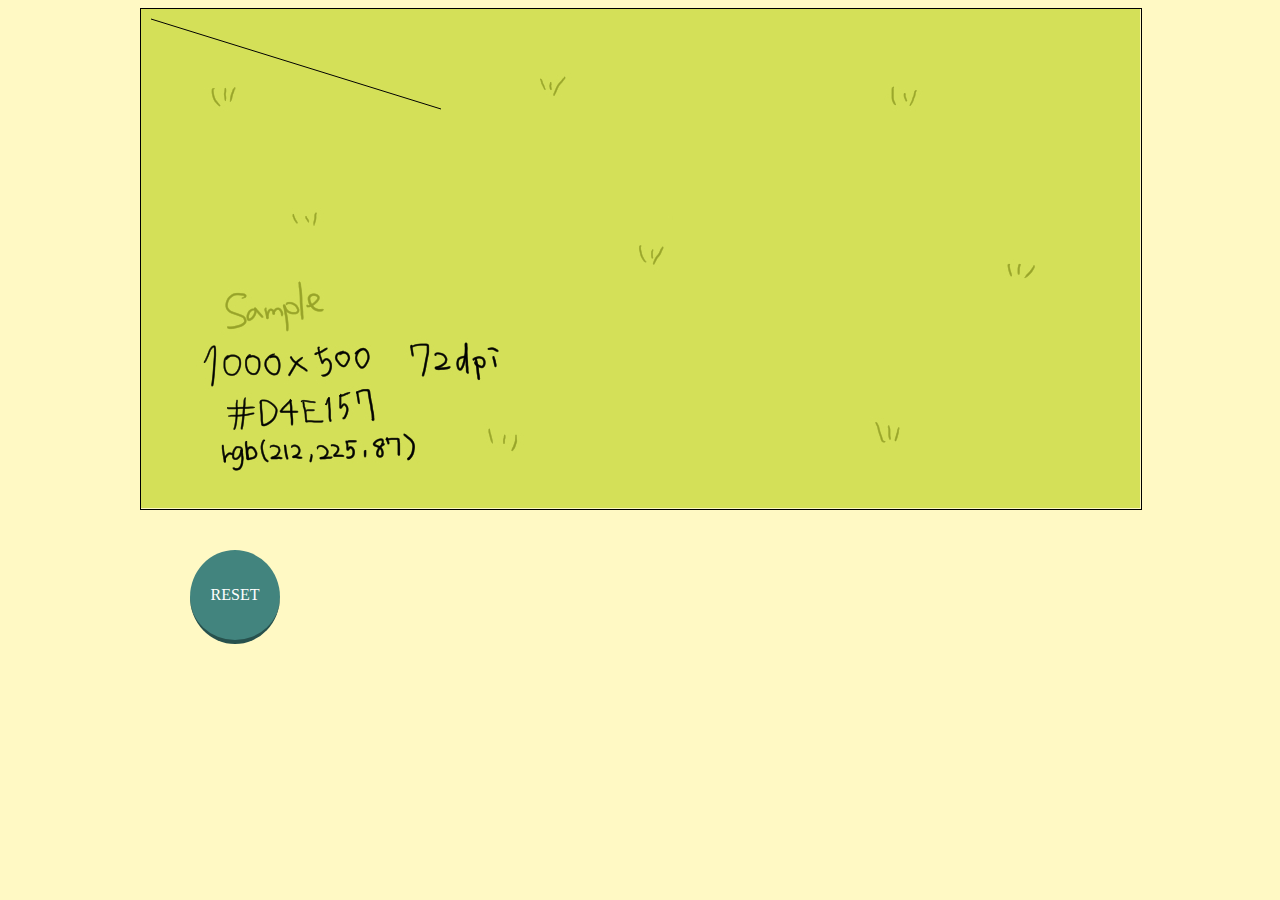
==== aco/index.html @ 38ec07f8 "見た目" ====
<!DOCTYPE html>
<html lang="en">
<head>
	<meta charset="utf-8">
	<link rel="stylesheet" href="style.css">

	<title>ACO</title>
	<!-- <link rel="icon" href="img/logo.jpg" type="image/jpg"> -->
</head>

<body>


	<div class="inner">

		<img src="bkimg.jpg" width="1000" height="500" class="bkimg">


		<div class="canvas-area">
			<canvas id="path" width="1000" height="500"></canvas>
			<a onload="drawAnt();">
	    	<canvas id="ant" width="1000" height="500"></canvas>
			</a>
		</div>

			<a href="#" onclick="location.reload();" class="btn-reset">RESET</a>
			<!-- <a href="#" id="btn-chg"><img src="antR.png" width="75" height="75"></a>
			<a href="#" id="btn-chg2"><img src="antR2.png" width="75" height="75" ></a> -->

	</div>
</body>

<footer id="footer">
    <script src="function.js"></script>


</footer>

</html>
---- aco/style.css ----
body {
	/*background-image: url("img/bg.png");*/
	background-color: #FFF9C4;
}

.canvas-area {
	position: relative;
		width: 1000px;
		height: 500px;
    margin: 0 auto 40px;
		border: 1px solid #000;
}

.inner{
	width: 1000px;
	margin: 0 auto;
}

.bkimg{
	position: absolute;
}

#path {
	position: absolute;
}

#ant {
	position: absolute;
	left: 0;
}



#canvas{
	position:absolute;
}


/* リロードするボタン */
.btn-reset {
	width: 90px;
	height: 90px;
	text-align: center;
	line-height: 90px;
	margin: 0px 25px 0px 50px;
  display: inline-block;
  text-decoration: none;
  background: #42847e;/*ボタン色*/
  color: white;
  border-bottom: solid 4px #27514d;
  border-radius: 50%;
	font-family: cursive;
	overflow: hidden;
}

.btn-reset:hover{
	opacity: 0.6;
}

.btn-reset:active {
  /*ボタンを押したとき*/
	width: 90px;
	height: 90px;
  -webkit-transform: translateY(4px);
  transform: translateY(4px);
  box-shadow: 0px 0px 1px #27514d;
  border-bottom: none;
}

/* アリの画像を差し替えたいボタン(仮) */
/* #btn-chg{
	width: 90px;
	height: 90px;
	text-align: center;
	line-height: 158px;
	margin: 0px 25px 0px 440px;
	display: inline-block;
  background: #795548;
	border-bottom: solid 4px #63463b;
  border-radius: 50%;
	overflow: hidden;
}
#btn-chg:hover{
	opacity: 0.6;
}
#btn-chg:active {
  /*ボタンを押したとき*/
	/* width: 90px;
	height: 90px;
  -webkit-transform: translateY(4px);
  transform: translateY(4px);
  border-bottom: none;
} */ 

/* 赤い蟻に変える */
/* #btn-chg2 {
	width: 90px;
	height: 90px;
	text-align: center;
	line-height: 158px;
	margin: 0px 25px 0px 5px;
  display: inline-block;
  background: #795548;/*ボタン色*/
  /* color: white;
  border-bottom: solid 4px #63463b;
  border-radius: 50%;
	font-family: cursive;
	overflow: hidden;
} */

/* #btn-chg2:hover{
	opacity: 0.6;
}

#btn-chg2:active {
  /*ボタンを押したとき*/
	/* width: 90px;
	height: 90px;
  -webkit-transform: translateY(4px);
  transform: translateY(4px);
  box-shadow: 0px 0px 1px #63463b;
  border-bottom: none;
}  */
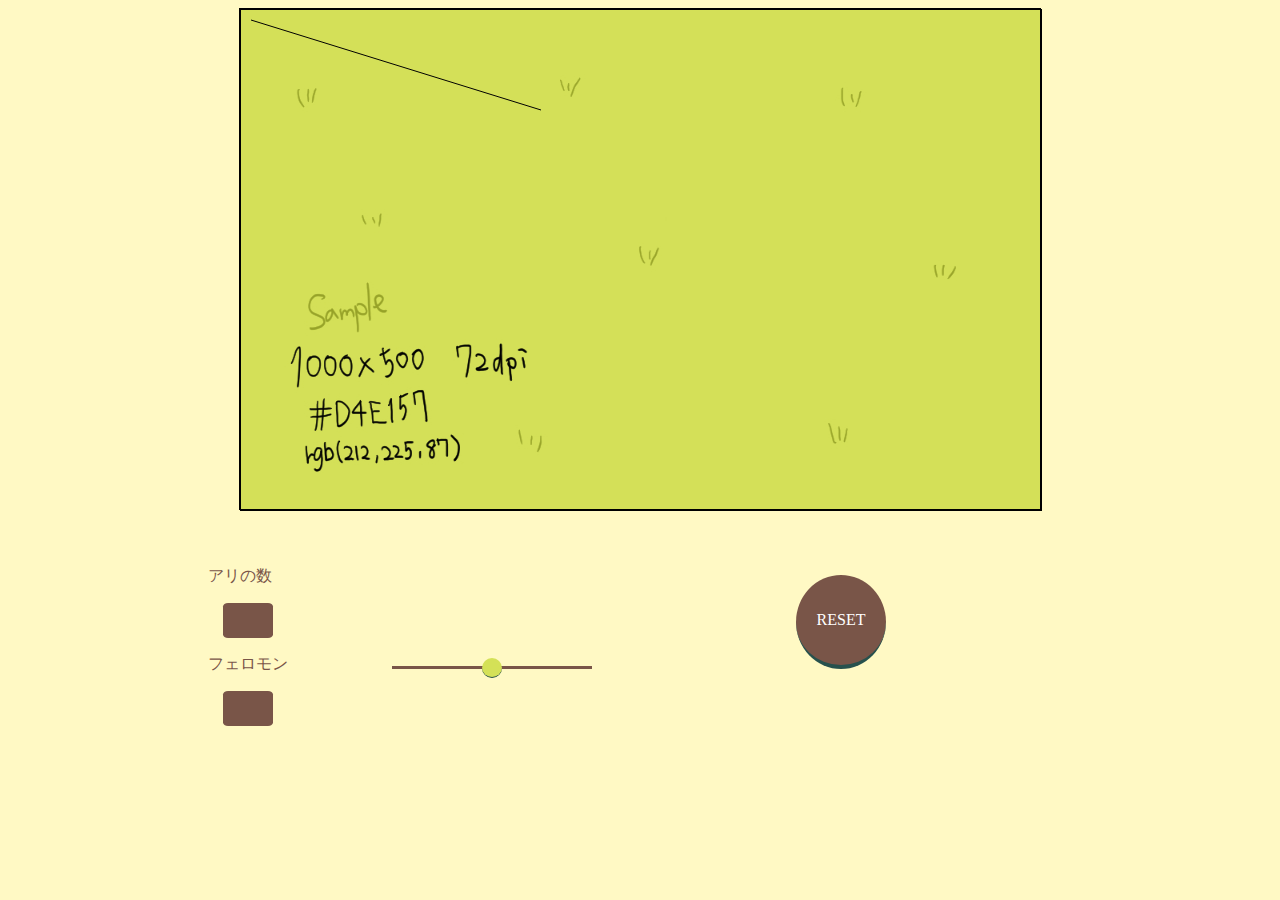
==== commit 26d7cfd5: "スタイルを変更しました" ====
--- a/aco/index.html
+++ b/aco/index.html
@@ -3,37 +3,42 @@
 <head>
 	<meta charset="utf-8">
 	<link rel="stylesheet" href="style.css">
-
 	<title>ACO</title>
 	<!-- <link rel="icon" href="img/logo.jpg" type="image/jpg"> -->
 </head>
 
 <body>
+	<div class="windows">
+    <div class="canvas-area">
+	    <img src="bkimg.jpg" width="800" height="500" class="bkimg">
+      <canvas id="path" width="800" height="500"></canvas>
+      <canvas id="ant0" class="ant" width="800" height="500"></canvas>
+      <canvas id="ant1" class="ant" width="800" height="500"></canvas>
+      <canvas id="ant2" class="ant" width="800" height="500"></canvas>
+      <canvas id="ant3" class="ant" width="800" height="500"></canvas>
+      <canvas id="ant4" class="ant" width="800" height="500"></canvas>
+      <canvas id="ant5" class="ant" width="800" height="500"></canvas>
+      <canvas id="ant6" class="ant" width="800" height="500"></canvas>
+      <canvas id="ant7" class="ant" width="800" height="500"></canvas>
+      <canvas id="ant8" class="ant" width="800" height="500"></canvas>
+      <canvas id="ant9" class="ant" width="800" height="500"></canvas>
+	  </div>
+	<div class="mmm">
+		<p class="text"> アリの数</p>
+		<p class="space"></p>
+		<p class="text">フェロモン</p>
+		<p class="space"></p>
+	</div>
+	<!-- 速度バー　スタイル設定のため仮置き -->
+	<input type="range" class="slider" min="0" max="200" value="100" data-unit="%">
+	<!-- リセットボタン -->
+	<a href="#" onclick="location.reload();" class="btn-reset">RESET</a>
+  </div>
 
 
-	<div class="inner">
-
-		<img src="bkimg.jpg" width="1000" height="500" class="bkimg">
-
-
-		<div class="canvas-area">
-			<canvas id="path" width="1000" height="500"></canvas>
-			<a onload="drawAnt();">
-	    	<canvas id="ant" width="1000" height="500"></canvas>
-			</a>
-		</div>
-
-			<a href="#" onclick="location.reload();" class="btn-reset">RESET</a>
-			<!-- <a href="#" id="btn-chg"><img src="antR.png" width="75" height="75"></a>
-			<a href="#" id="btn-chg2"><img src="antR2.png" width="75" height="75" ></a> -->
-
-	</div>
+	<script src="function.js"></script>
+	<footer>
+	</footer>
 </body>
 
-<footer id="footer">
-    <script src="function.js"></script>
-
-
-</footer>
-
 </html>
--- a/aco/style.css
+++ b/aco/style.css
@@ -1,62 +1,59 @@
 body {
 	/*background-image: url("img/bg.png");*/
-	background-color: #FFF9C4;
+		background-color: #FFF9C4;
+}
+
+#path {
+	width: 800px;
+	height: 500px;
+	border: 1px solid #000000;
+	position: absolute;
+}
+
+.ant {
+	width: 800px;
+	height: 500px;
+	position: absolute;
+	left: 0;
 }
 
 .canvas-area {
 	position: relative;
-		width: 1000px;
+		width: 800px;
 		height: 500px;
     margin: 0 auto 40px;
 		border: 1px solid #000;
 }
 
-.inner{
-	width: 1000px;
+#windows {
+	position: relative;
 	margin: 0 auto;
+	width: 800px;
+	height: 500px;
 }
 
 .bkimg{
 	position: absolute;
 }
-
-#path {
-	position: absolute;
-}
-
-#ant {
-	position: absolute;
-	left: 0;
-}
-
-
-
-#canvas{
-	position:absolute;
-}
-
-
-/* リロードするボタン */
+/* リロードボタン */
 .btn-reset {
 	width: 90px;
 	height: 90px;
 	text-align: center;
 	line-height: 90px;
-	margin: 0px 25px 0px 50px;
+	margin: 0px 25px 0px 200px;
   display: inline-block;
   text-decoration: none;
-  background: #42847e;/*ボタン色*/
+  background: #795548;/*ボタン色*/
   color: white;
   border-bottom: solid 4px #27514d;
   border-radius: 50%;
 	font-family: cursive;
 	overflow: hidden;
 }
-
 .btn-reset:hover{
 	opacity: 0.6;
 }
-
 .btn-reset:active {
   /*ボタンを押したとき*/
 	width: 90px;
@@ -66,58 +63,40 @@
   box-shadow: 0px 0px 1px #27514d;
   border-bottom: none;
 }
-
-/* アリの画像を差し替えたいボタン(仮) */
-/* #btn-chg{
-	width: 90px;
-	height: 90px;
-	text-align: center;
-	line-height: 158px;
-	margin: 0px 25px 0px 440px;
+/* 速度スライダー */
+input[type="range"]{
+	-webkit-appearance: none;
+	background: #795548;
+	height: 3px;
+	width: 200px;
 	display: inline-block;
-  background: #795548;
-	border-bottom: solid 4px #63463b;
-  border-radius: 50%;
-	overflow: hidden;
-}
-#btn-chg:hover{
-	opacity: 0.6;
-}
-#btn-chg:active {
-  /*ボタンを押したとき*/
-	/* width: 90px;
-	height: 90px;
-  -webkit-transform: translateY(4px);
-  transform: translateY(4px);
-  border-bottom: none;
-} */ 
-
-/* 赤い蟻に変える */
-/* #btn-chg2 {
-	width: 90px;
-	height: 90px;
-	text-align: center;
-	line-height: 158px;
-	margin: 0px 25px 0px 5px;
-  display: inline-block;
-  background: #795548;/*ボタン色*/
-  /* color: white;
-  border-bottom: solid 4px #63463b;
-  border-radius: 50%;
-	font-family: cursive;
-	overflow: hidden;
-} */
-
-/* #btn-chg2:hover{
-	opacity: 0.6;
+	margin: 0px 0px 0px 100px;
 }
 
-#btn-chg2:active {
-  /*ボタンを押したとき*/
-	/* width: 90px;
-	height: 90px;
-  -webkit-transform: translateY(4px);
-  transform: translateY(4px);
-  box-shadow: 0px 0px 1px #63463b;
-  border-bottom: none;
-}  */
+input[type="range"]::-webkit-slider-thumb{
+		-webkit-appearance: none;
+		width: 20px;
+		height: 20px;
+		background-color: #d4e157;
+		border-radius: 50%;
+	  border-bottom: solid 1px #27514d;
+	}
+
+/* 左 */
+	.mmm{
+		display: inline-block;
+		margin: 0px 0px 0px 200px;
+	}
+/* ラベル */
+	.text{
+		color: #795548;
+	}
+/* 結果を表示するボックス */
+	.space{
+		color: white;
+		background-color: #795548;
+		width: 50px;
+		height: 35px;
+		margin: auto;
+		border-radius: 10%;
+	}
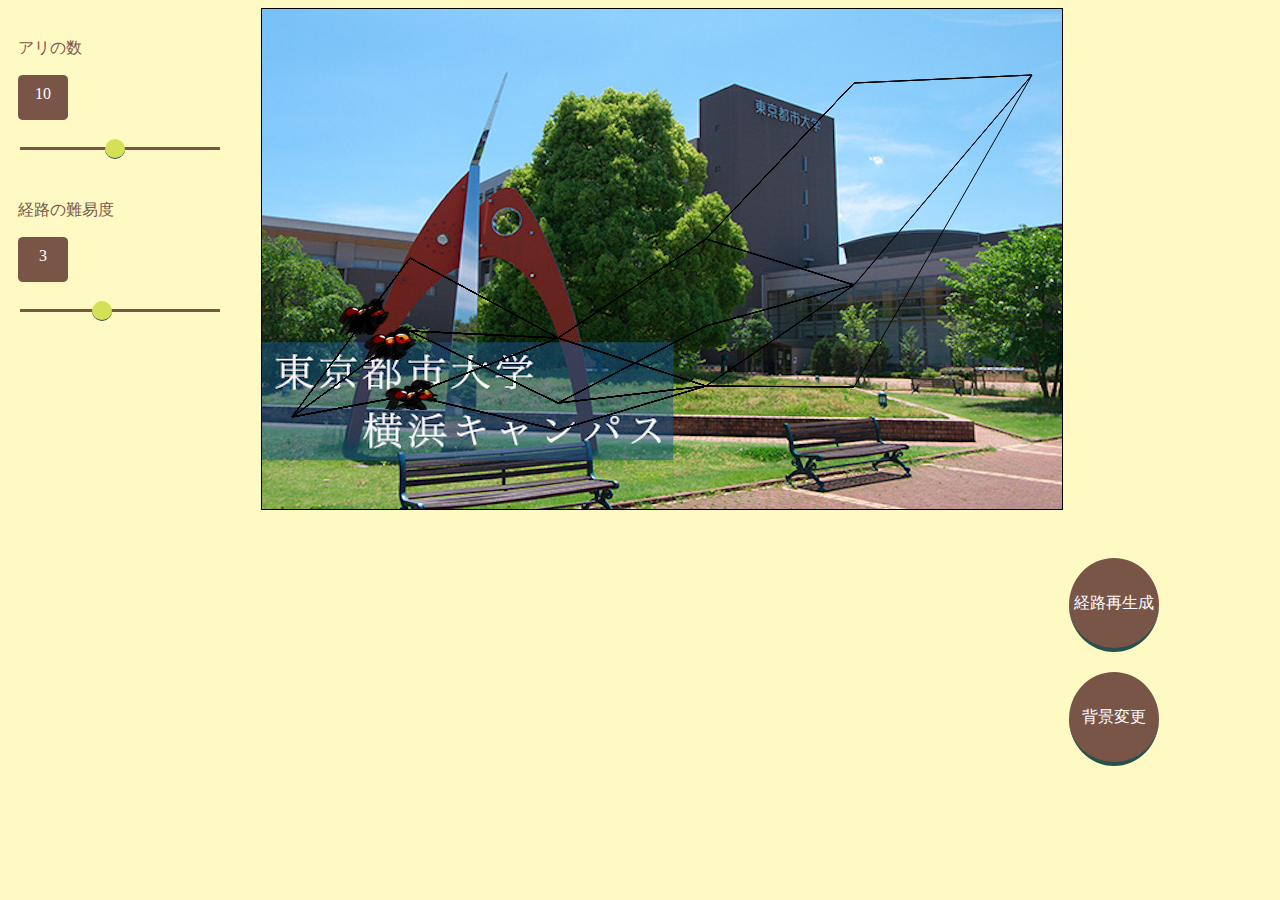
==== commit afe3a23e: "UI・UXの導入" ====
--- a/aco/index.html
+++ b/aco/index.html
@@ -3,38 +3,55 @@
 <head>
 	<meta charset="utf-8">
 	<link rel="stylesheet" href="style.css">
-	<title>ACO</title>
+	<title>大谷研究室 アリゴリズム可視化</title>
 	<!-- <link rel="icon" href="img/logo.jpg" type="image/jpg"> -->
 </head>
 
 <body>
-	<div class="windows">
-    <div class="canvas-area">
-	    <img src="bkimg.jpg" width="800" height="500" class="bkimg">
-      <canvas id="path" width="800" height="500"></canvas>
-      <canvas id="ant0" class="ant" width="800" height="500"></canvas>
-      <canvas id="ant1" class="ant" width="800" height="500"></canvas>
-      <canvas id="ant2" class="ant" width="800" height="500"></canvas>
-      <canvas id="ant3" class="ant" width="800" height="500"></canvas>
-      <canvas id="ant4" class="ant" width="800" height="500"></canvas>
-      <canvas id="ant5" class="ant" width="800" height="500"></canvas>
-      <canvas id="ant6" class="ant" width="800" height="500"></canvas>
-      <canvas id="ant7" class="ant" width="800" height="500"></canvas>
-      <canvas id="ant8" class="ant" width="800" height="500"></canvas>
-      <canvas id="ant9" class="ant" width="800" height="500"></canvas>
-	  </div>
-	<div class="mmm">
-		<p class="text"> アリの数</p>
-		<p class="space"></p>
-		<p class="text">フェロモン</p>
-		<p class="space"></p>
+	<div class="setting">
+		<p class="text">アリの数</p>
+		<p id="AntNumberText" class="space"></p>
+		<!-- 速度バー　スタイル設定のため仮置き -->
+		<input id="AntNumber" type="range" class="slider" min="1" max="20" value="10">
+
+		<p></p>
+
+		<p class="text">経路の難易度</p>
+		<p id="NodeNumberText" class="space"></p>
+		<input id="NodeNumber" type="range" class="slider" min="1" max="6" value="3">
 	</div>
-	<!-- 速度バー　スタイル設定のため仮置き -->
-	<input type="range" class="slider" min="0" max="200" value="100" data-unit="%">
-	<!-- リセットボタン -->
-	<a href="#" onclick="location.reload();" class="btn-reset">RESET</a>
-  </div>
 
+	<div id="windows">
+		<canvas id="path" width="800" height="500"></canvas>
+	    <canvas id="ant0" class="ant" width="800" height="500"></canvas>
+		<canvas id="ant1" class="ant" width="800" height="500"></canvas>
+		<canvas id="ant2" class="ant" width="800" height="500"></canvas>
+		<canvas id="ant3" class="ant" width="800" height="500"></canvas>
+		<canvas id="ant4" class="ant" width="800" height="500"></canvas>
+		<canvas id="ant5" class="ant" width="800" height="500"></canvas>
+		<canvas id="ant6" class="ant" width="800" height="500"></canvas>
+		<canvas id="ant7" class="ant" width="800" height="500"></canvas>
+		<canvas id="ant8" class="ant" width="800" height="500"></canvas>
+		<canvas id="ant9" class="ant" width="800" height="500"></canvas>
+		<canvas id="ant10" class="ant" width="800" height="500"></canvas>
+		<canvas id="ant11" class="ant" width="800" height="500"></canvas>
+		<canvas id="ant12" class="ant" width="800" height="500"></canvas>
+		<canvas id="ant13" class="ant" width="800" height="500"></canvas>
+		<canvas id="ant14" class="ant" width="800" height="500"></canvas>
+		<canvas id="ant15" class="ant" width="800" height="500"></canvas>
+		<canvas id="ant16" class="ant" width="800" height="500"></canvas>
+		<canvas id="ant17" class="ant" width="800" height="500"></canvas>
+		<canvas id="ant18" class="ant" width="800" height="500"></canvas>
+		<canvas id="ant19" class="ant" width="800" height="500"></canvas>
+	</div>
+
+	<div class="button">
+		<!-- リセットボタン -->
+		<p><a href="#" onclick="reset()" class="btn">経路再生成</a></p>
+
+		<!-- 背景を変えるボタン -->
+		<p><a href="#" onclick="change_bg()" class="btn">背景変更</a></p>
+	</div>
 
 	<script src="function.js"></script>
 	<footer>
--- a/aco/style.css
+++ b/aco/style.css
@@ -1,60 +1,52 @@
 body {
 	/*background-image: url("img/bg.png");*/
-		background-color: #FFF9C4;
+	background-color: #FFF9C4;
 }
 
 #path {
 	width: 800px;
 	height: 500px;
+	position: absolute;
+	background: url('./img/base3.png');
+	/* background-size: 100%; */
 	border: 1px solid #000000;
-	position: absolute;
 }
 
 .ant {
 	width: 800px;
 	height: 500px;
 	position: absolute;
-	left: 0;
-}
-
-.canvas-area {
-	position: relative;
-		width: 800px;
-		height: 500px;
-    margin: 0 auto 40px;
-		border: 1px solid #000;
 }
 
 #windows {
 	position: relative;
+	display: inline-block;
 	margin: 0 auto;
 	width: 800px;
 	height: 500px;
 }
 
-.bkimg{
-	position: absolute;
-}
 /* リロードボタン */
-.btn-reset {
+.btn {
 	width: 90px;
 	height: 90px;
 	text-align: center;
 	line-height: 90px;
-	margin: 0px 25px 0px 200px;
-  display: inline-block;
-  text-decoration: none;
-  background: #795548;/*ボタン色*/
-  color: white;
-  border-bottom: solid 4px #27514d;
-  border-radius: 50%;
+	/* margin: 0 auto; */
+	display: inline-block;
+
+	text-decoration: none;
+	background: #795548;/*ボタン色*/
+	color: white;
+	border-bottom: solid 4px #27514d;
+	border-radius: 50%;
 	font-family: cursive;
 	overflow: hidden;
 }
-.btn-reset:hover{
+.btn:hover{
 	opacity: 0.6;
 }
-.btn-reset:active {
+.btn:active {
   /*ボタンを押したとき*/
 	width: 90px;
 	height: 90px;
@@ -70,7 +62,6 @@
 	height: 3px;
 	width: 200px;
 	display: inline-block;
-	margin: 0px 0px 0px 100px;
 }
 
 input[type="range"]::-webkit-slider-thumb{
@@ -83,20 +74,37 @@
 	}
 
 /* 左 */
-	.mmm{
-		display: inline-block;
-		margin: 0px 0px 0px 200px;
-	}
+.setting{
+	display: inline-block;
+	position: relative;
+	margin: 0 auto;
+	left: 10px;
+	width: 20%;
+	float: left;
+}
 /* ラベル */
-	.text{
-		color: #795548;
-	}
+.text{
+	padding-top: 30px;
+	margin: 0 auto;
+	color: #795548;
+}
 /* 結果を表示するボックス */
-	.space{
-		color: white;
-		background-color: #795548;
-		width: 50px;
-		height: 35px;
-		margin: auto;
-		border-radius: 10%;
-	}
+.space{
+	color: white;
+	text-align: center;
+	padding-top: 10px;
+	background-color: #795548;
+	width: 50px;
+	height: 35px;
+	border-radius: 10%;
+}
+
+.button {
+	display: inline-block;
+	margin: 0 auto;
+	left: 50px;
+	top: 30px;
+	position: relative;
+	width: 20%;
+	float: right;
+}
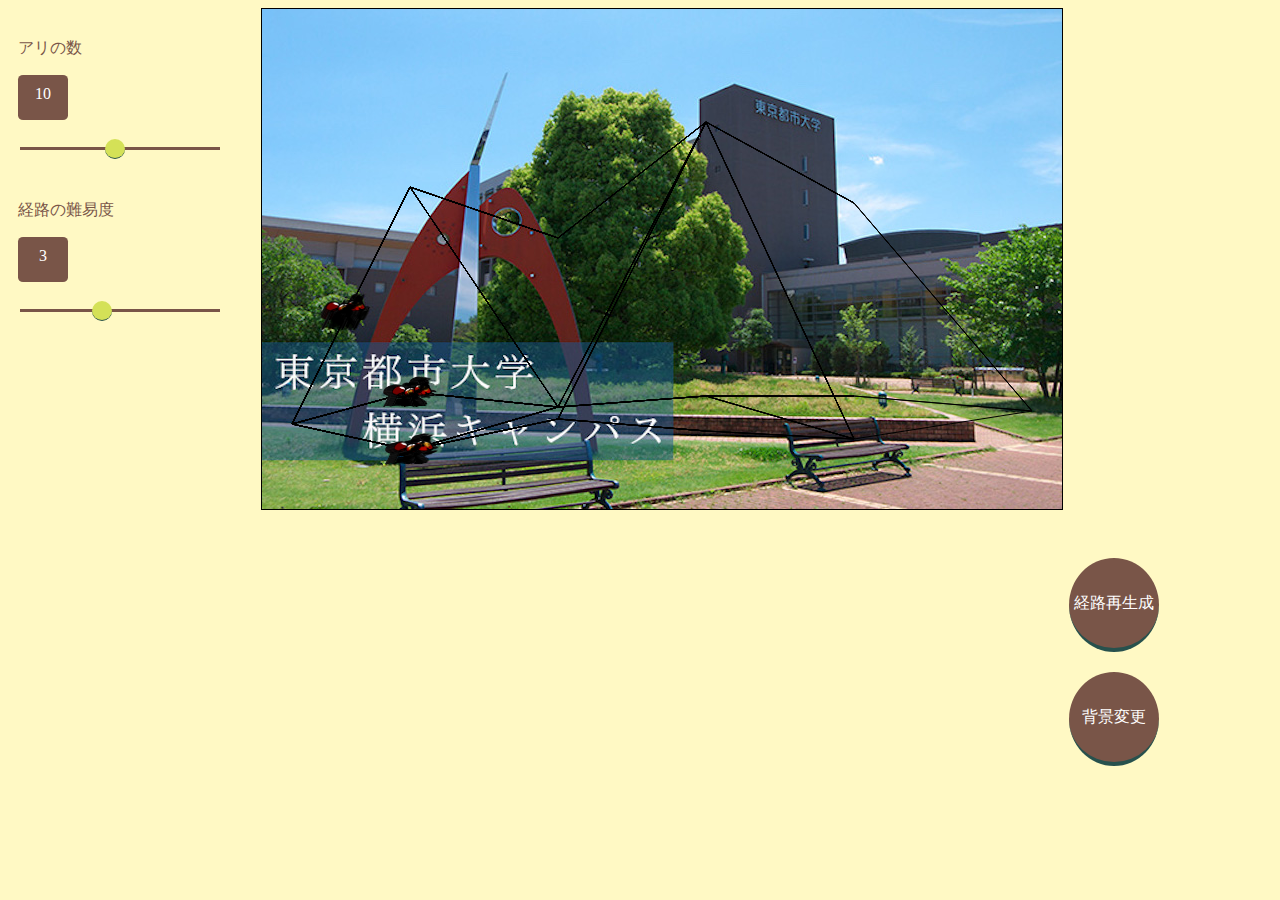
==== commit 88786975: "Add files via upload" ====
--- a/aco/index.html
+++ b/aco/index.html
@@ -4,7 +4,7 @@
 	<meta charset="utf-8">
 	<link rel="stylesheet" href="style.css">
 	<title>大谷研究室 アリゴリズム可視化</title>
-	<!-- <link rel="icon" href="img/logo.jpg" type="image/jpg"> -->
+	<link rel="icon" href="https://www.comm.tcu.ac.jp/otani-lab/favicon.ico">
 </head>
 
 <body>
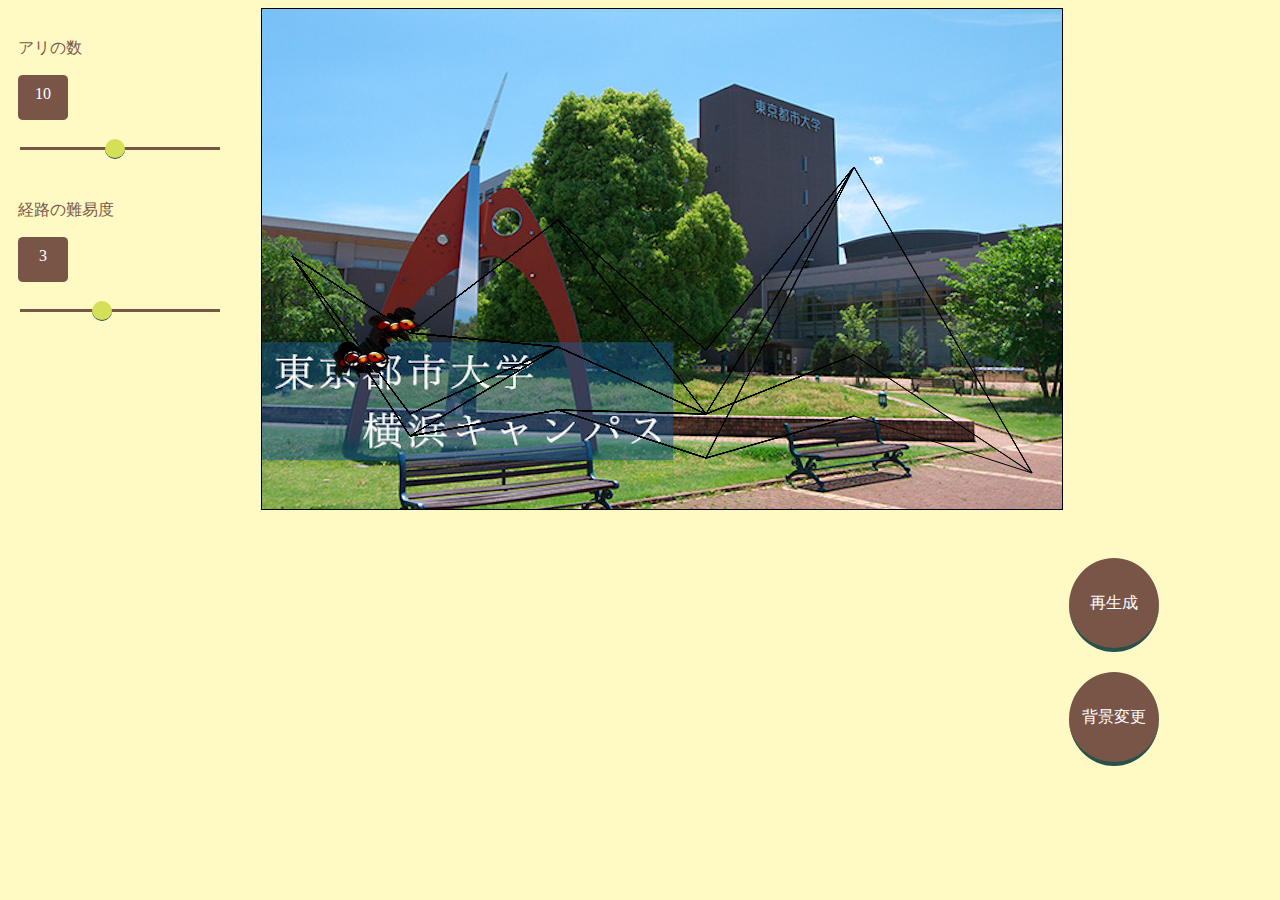
==== commit 366001cb: "画像追加" ====
--- a/aco/index.html
+++ b/aco/index.html
@@ -47,7 +47,7 @@
 
 	<div class="button">
 		<!-- リセットボタン -->
-		<p><a href="#" onclick="reset()" class="btn">経路再生成</a></p>
+		<p><a href="#" onclick="reset()" class="btn">再生成</a></p>
 
 		<!-- 背景を変えるボタン -->
 		<p><a href="#" onclick="change_bg()" class="btn">背景変更</a></p>
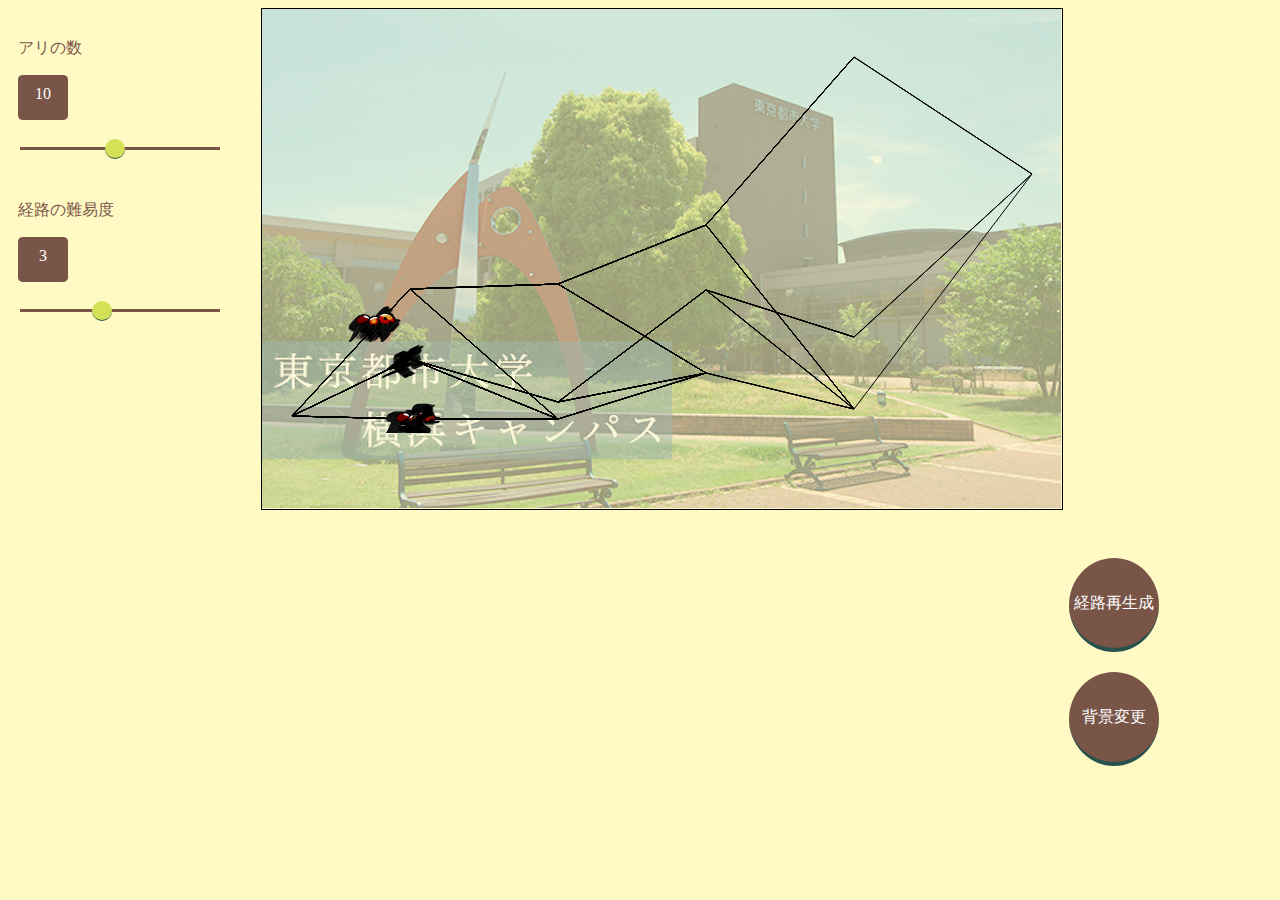
==== commit f056e665: "背景透明化" ====
--- a/aco/index.html
+++ b/aco/index.html
@@ -22,6 +22,7 @@
 	</div>
 
 	<div id="windows">
+        <div id="background" width="800" height="500"></div>
 		<canvas id="path" width="800" height="500"></canvas>
 	    <canvas id="ant0" class="ant" width="800" height="500"></canvas>
 		<canvas id="ant1" class="ant" width="800" height="500"></canvas>
@@ -47,7 +48,7 @@
 
 	<div class="button">
 		<!-- リセットボタン -->
-		<p><a href="#" onclick="reset()" class="btn">再生成</a></p>
+		<p><a href="#" onclick="reset()" class="btn">経路再生成</a></p>
 
 		<!-- 背景を変えるボタン -->
 		<p><a href="#" onclick="change_bg()" class="btn">背景変更</a></p>
--- a/aco/style.css
+++ b/aco/style.css
@@ -7,7 +7,6 @@
 	width: 800px;
 	height: 500px;
 	position: absolute;
-	background: url('./img/base3.png');
 	/* background-size: 100%; */
 	border: 1px solid #000000;
 }
@@ -25,6 +24,14 @@
 	width: 800px;
 	height: 500px;
 }
+
+#background {
+    width: 800px;
+	height: 500px;
+	position: absolute;
+	background: url('./img/base3.png');
+    opacity: 0.4;
+} 
 
 /* リロードボタン */
 .btn {
@@ -100,7 +107,7 @@
 }
 
 .button {
-	display: inline-block;
+    display: inline-block;
 	margin: 0 auto;
 	left: 50px;
 	top: 30px;
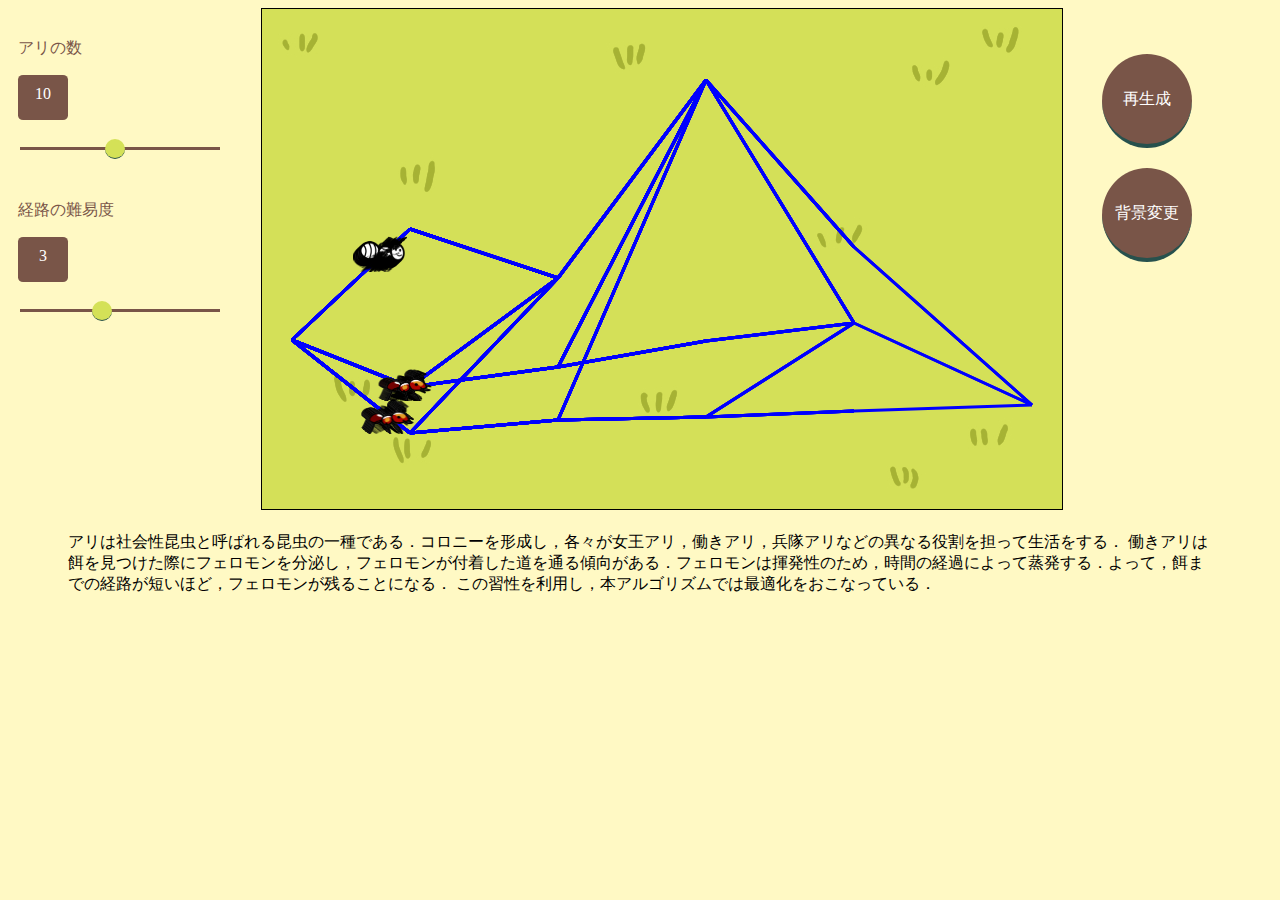
==== commit f0da26bb: "微調整必要" ====
--- a/aco/index.html
+++ b/aco/index.html
@@ -22,7 +22,6 @@
 	</div>
 
 	<div id="windows">
-        <div id="background" width="800" height="500"></div>
 		<canvas id="path" width="800" height="500"></canvas>
 	    <canvas id="ant0" class="ant" width="800" height="500"></canvas>
 		<canvas id="ant1" class="ant" width="800" height="500"></canvas>
@@ -48,10 +47,16 @@
 
 	<div class="button">
 		<!-- リセットボタン -->
-		<p><a href="#" onclick="reset()" class="btn">経路再生成</a></p>
+		<p><a href="#" onclick="reset()" class="btn">再生成</a></p>
 
 		<!-- 背景を変えるボタン -->
 		<p><a href="#" onclick="change_bg()" class="btn">背景変更</a></p>
+	</div>
+
+	<div id="explanation">
+		アリは社会性昆虫と呼ばれる昆虫の一種である．コロニーを形成し，各々が女王アリ，働きアリ，兵隊アリなどの異なる役割を担って生活をする．
+働きアリは餌を見つけた際にフェロモンを分泌し，フェロモンが付着した道を通る傾向がある．フェロモンは揮発性のため，時間の経過によって蒸発する．よって，餌までの経路が短いほど，フェロモンが残ることになる．
+この習性を利用し，本アルゴリズムでは最適化をおこなっている．
 	</div>
 
 	<script src="function.js"></script>
--- a/aco/style.css
+++ b/aco/style.css
@@ -9,6 +9,7 @@
 	position: absolute;
 	/* background-size: 100%; */
 	border: 1px solid #000000;
+	background: url('./img/base1.png');
 }
 
 .ant {
@@ -24,14 +25,6 @@
 	width: 800px;
 	height: 500px;
 }
-
-#background {
-    width: 800px;
-	height: 500px;
-	position: absolute;
-	background: url('./img/base3.png');
-    opacity: 0.4;
-} 
 
 /* リロードボタン */
 .btn {
@@ -107,11 +100,24 @@
 }
 
 .button {
-    display: inline-block;
+	display: inline-block;
 	margin: 0 auto;
-	left: 50px;
+	right: 20px;
 	top: 30px;
 	position: relative;
-	width: 20%;
+	width: 150px;
 	float: right;
 }
+
+#explanation {
+	-webkit-box-sizing: border-box; /* Safari/Chrome, other WebKit */
+	-moz-box-sizing: border-box;    /* Firefox, other Gecko */
+	box-sizing: border-box;
+
+	width: 100%;
+	margin: 0 auto;
+	position: relative;
+	padding-top: 20px;
+	padding-left: 60px;
+	padding-right: 60px;
+}
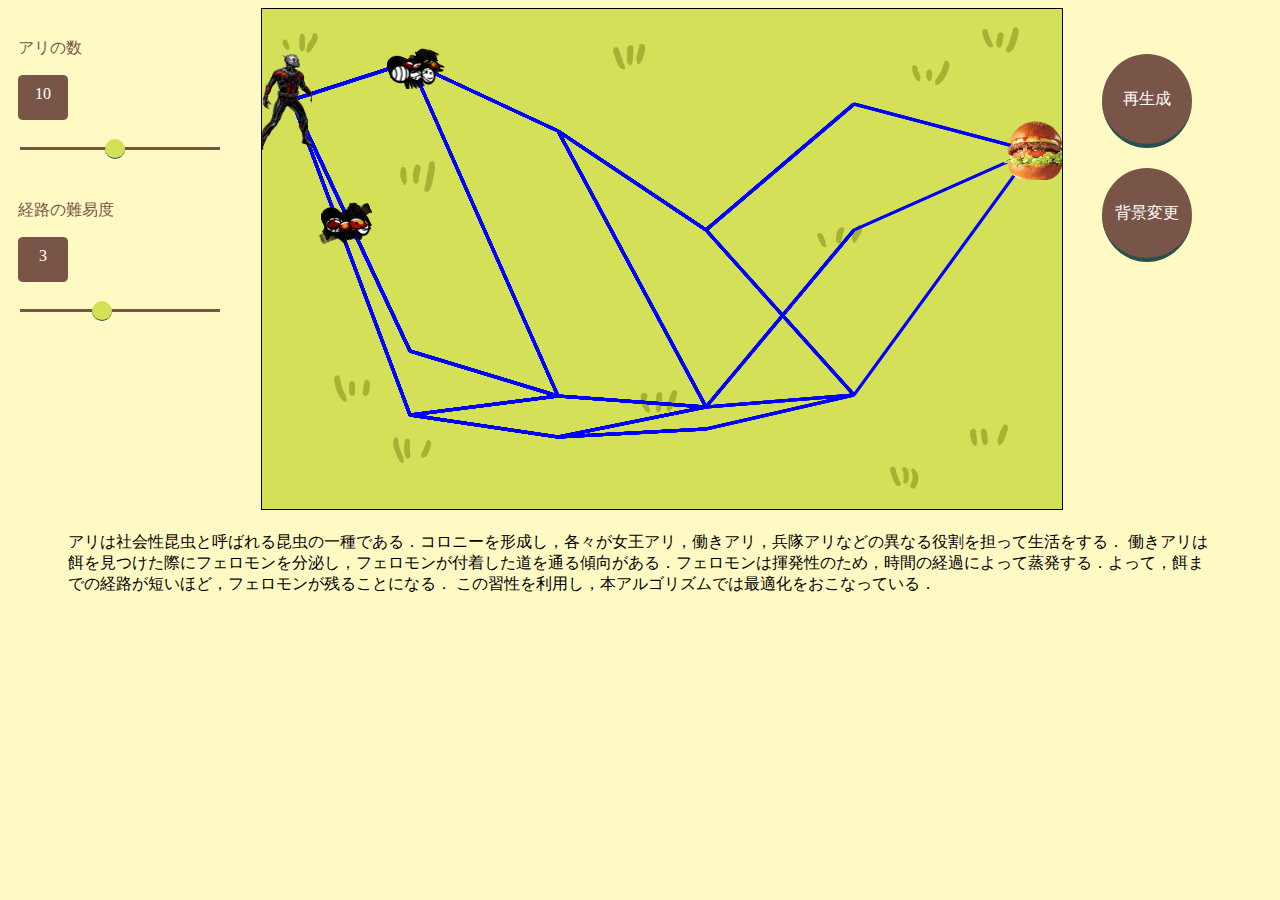
==== commit 9a6e00c5: "完成版！" ====
--- a/aco/index.html
+++ b/aco/index.html
@@ -8,19 +8,22 @@
 </head>
 
 <body>
+	<!-- 左側 -->
 	<div class="setting">
+		<!-- アリの数の情報 -->
 		<p class="text">アリの数</p>
 		<p id="AntNumberText" class="space"></p>
-		<!-- 速度バー　スタイル設定のため仮置き -->
 		<input id="AntNumber" type="range" class="slider" min="1" max="20" value="10">
 
 		<p></p>
 
+		<!-- 経路の難易度の情報 -->
 		<p class="text">経路の難易度</p>
 		<p id="NodeNumberText" class="space"></p>
 		<input id="NodeNumber" type="range" class="slider" min="1" max="6" value="3">
 	</div>
 
+	<!-- アリと経路の描画 -->
 	<div id="windows">
 		<canvas id="path" width="800" height="500"></canvas>
 	    <canvas id="ant0" class="ant" width="800" height="500"></canvas>
@@ -45,6 +48,7 @@
 		<canvas id="ant19" class="ant" width="800" height="500"></canvas>
 	</div>
 
+	<!-- 右側 -->
 	<div class="button">
 		<!-- リセットボタン -->
 		<p><a href="#" onclick="reset()" class="btn">再生成</a></p>
@@ -53,15 +57,17 @@
 		<p><a href="#" onclick="change_bg()" class="btn">背景変更</a></p>
 	</div>
 
+	<!-- 下部分の説明 -->
 	<div id="explanation">
 		アリは社会性昆虫と呼ばれる昆虫の一種である．コロニーを形成し，各々が女王アリ，働きアリ，兵隊アリなどの異なる役割を担って生活をする．
 働きアリは餌を見つけた際にフェロモンを分泌し，フェロモンが付着した道を通る傾向がある．フェロモンは揮発性のため，時間の経過によって蒸発する．よって，餌までの経路が短いほど，フェロモンが残ることになる．
 この習性を利用し，本アルゴリズムでは最適化をおこなっている．
 	</div>
 
-	<script src="function.js"></script>
+	<script src="button_function.js"></script>
+	<script src="draw_canvas.js"></script>
+	<script src="information.js"></script>
 	<footer>
 	</footer>
 </body>
-
 </html>
--- a/aco/style.css
+++ b/aco/style.css
@@ -3,6 +3,7 @@
 	background-color: #FFF9C4;
 }
 
+/* 経路canvasの設計 */
 #path {
 	width: 800px;
 	height: 500px;
@@ -12,12 +13,14 @@
 	background: url('./img/base1.png');
 }
 
+/* アリcanvasの設計 */
 .ant {
 	width: 800px;
 	height: 500px;
 	position: absolute;
 }
 
+/* canvas描画部分の設計 */
 #windows {
 	position: relative;
 	display: inline-block;
@@ -55,6 +58,7 @@
   box-shadow: 0px 0px 1px #27514d;
   border-bottom: none;
 }
+
 /* 速度スライダー */
 input[type="range"]{
 	-webkit-appearance: none;
@@ -73,7 +77,7 @@
 	  border-bottom: solid 1px #27514d;
 	}
 
-/* 左 */
+/* 左側の要素の設計 */
 .setting{
 	display: inline-block;
 	position: relative;
@@ -82,12 +86,14 @@
 	width: 20%;
 	float: left;
 }
+
 /* ラベル */
 .text{
 	padding-top: 30px;
 	margin: 0 auto;
 	color: #795548;
 }
+
 /* 結果を表示するボックス */
 .space{
 	color: white;
@@ -99,6 +105,7 @@
 	border-radius: 10%;
 }
 
+/* 右側のボタンの設計 */
 .button {
 	display: inline-block;
 	margin: 0 auto;
@@ -109,6 +116,7 @@
 	float: right;
 }
 
+/* 下部分の説明の設計 */
 #explanation {
 	-webkit-box-sizing: border-box; /* Safari/Chrome, other WebKit */
 	-moz-box-sizing: border-box;    /* Firefox, other Gecko */
